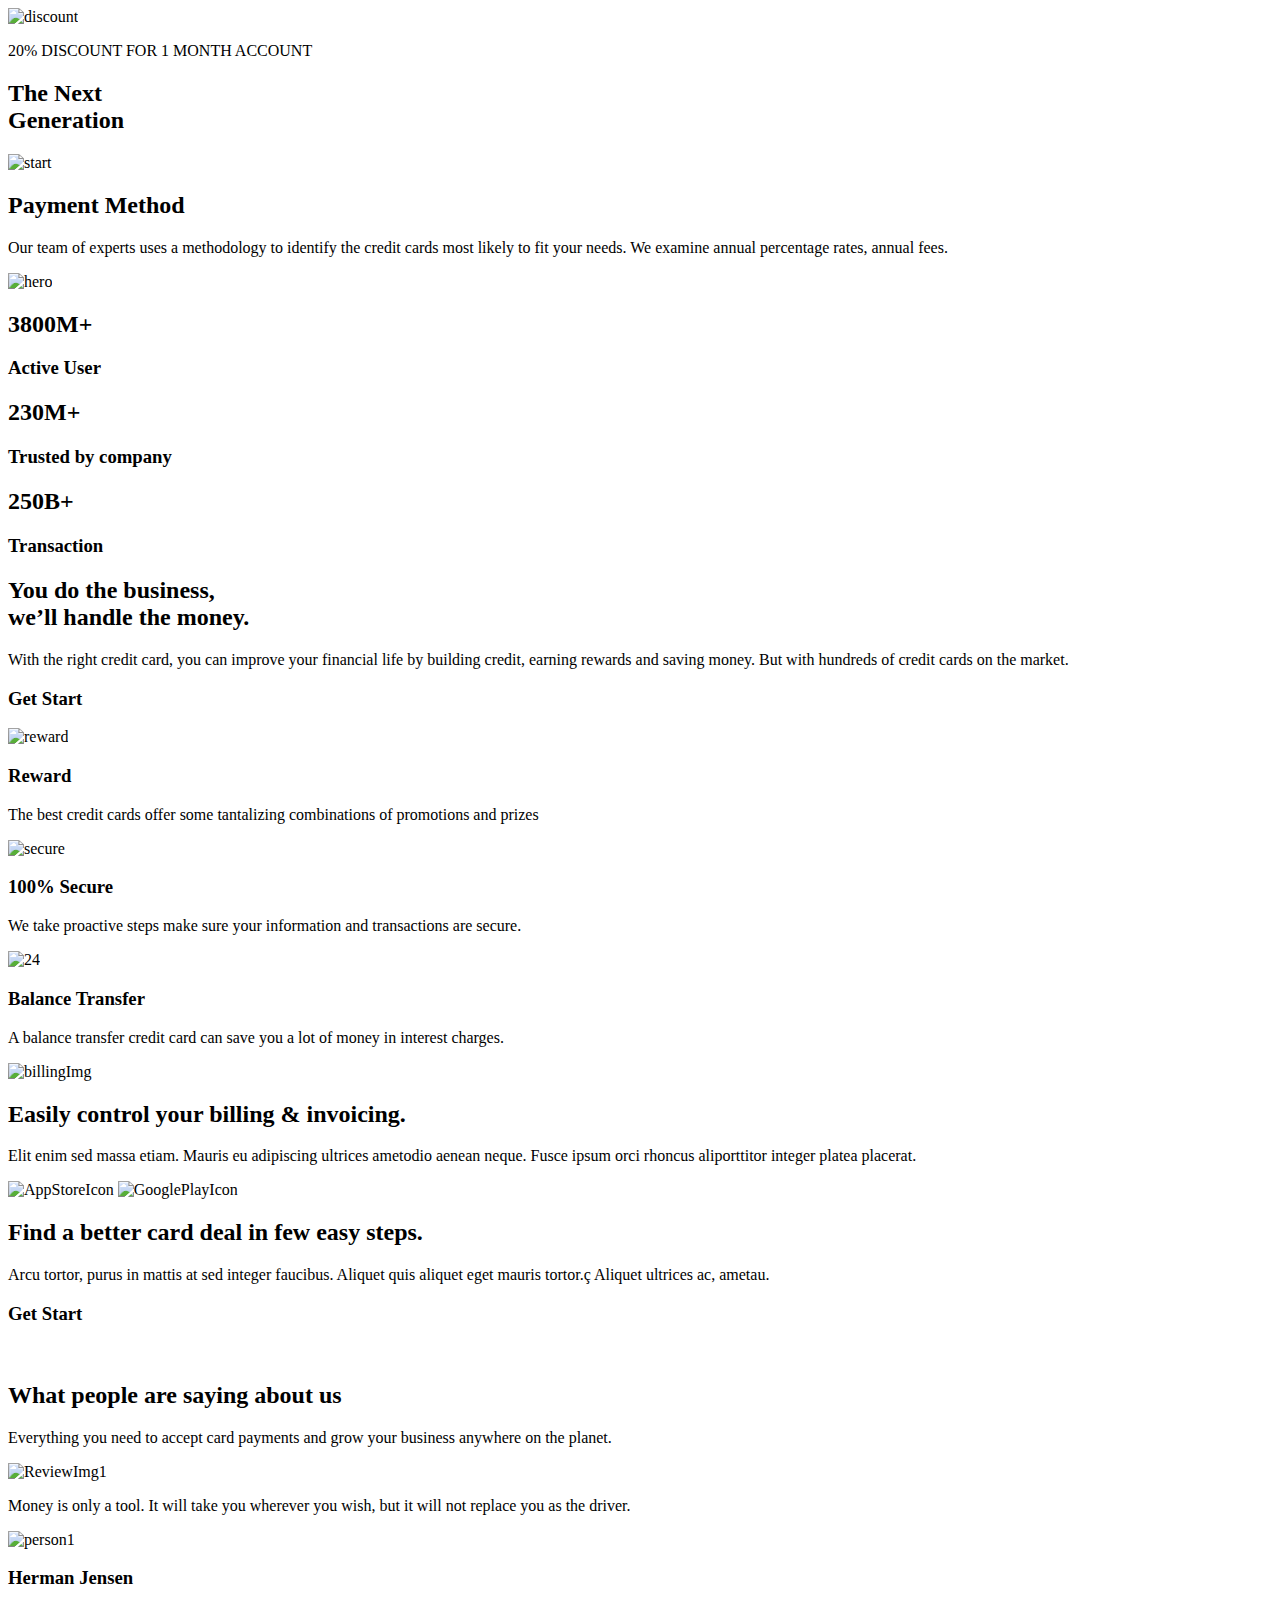
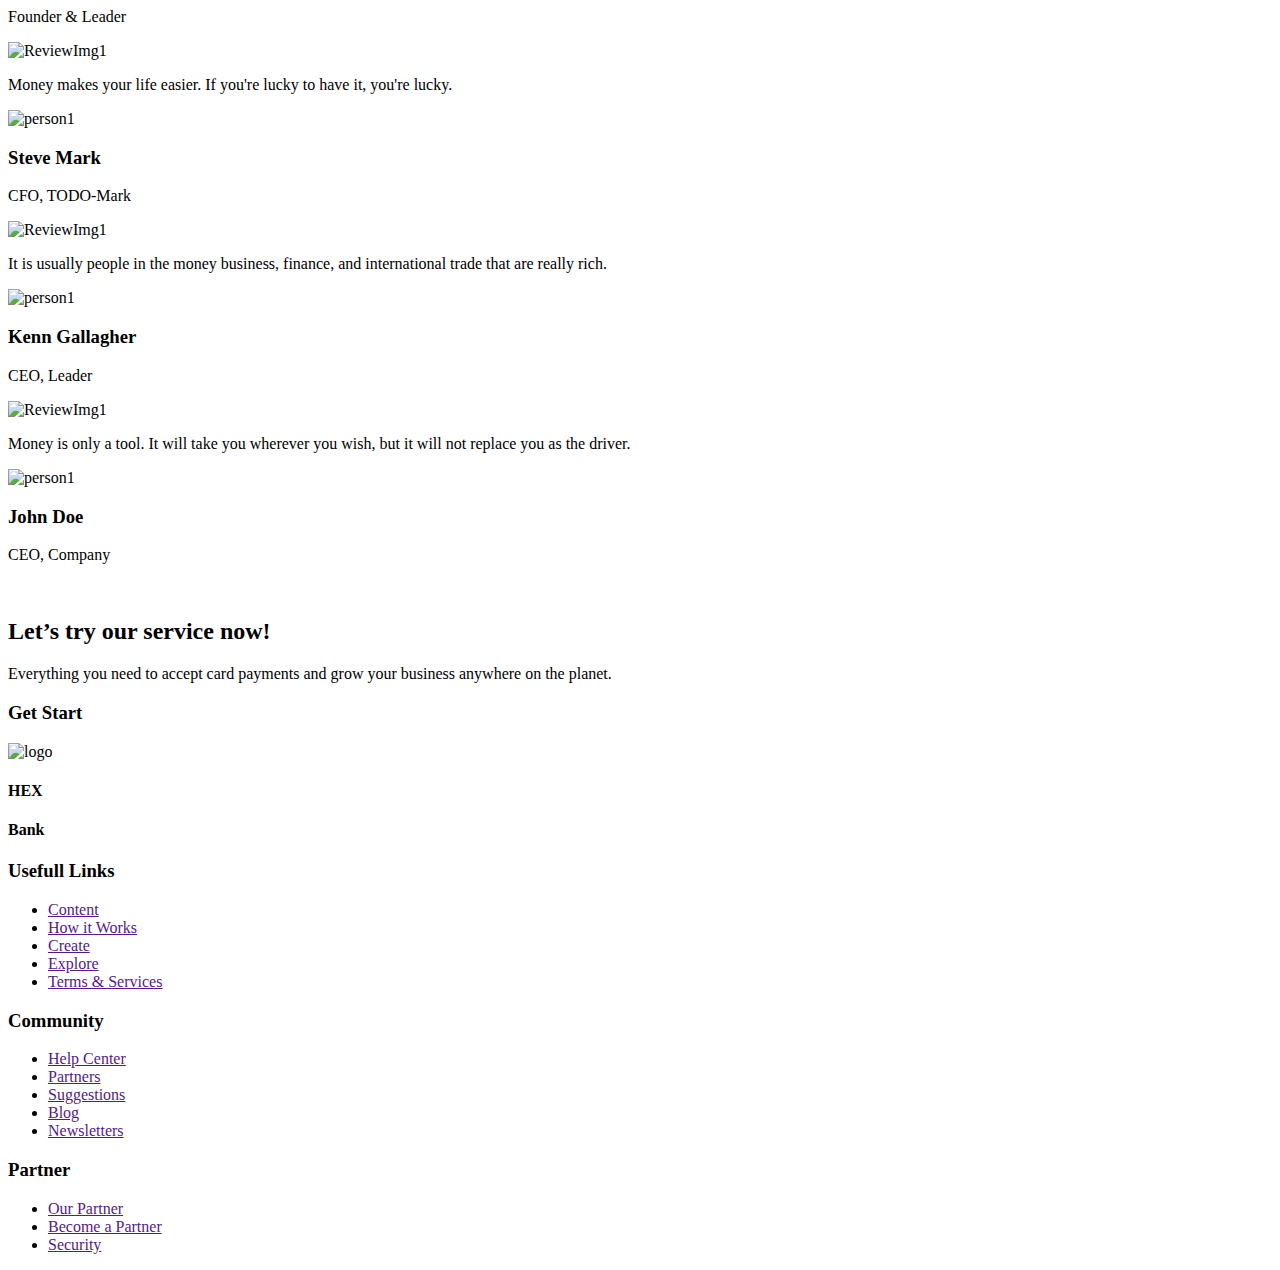
==== html/home.html @ 29778b0c "Update home.html" ====
<!DOCTYPE html>
<html lang="en">
  <head>
    <meta charset="UTF-8" />
    <meta name="viewport" content="width=device-width, initial-scale=1.0" />
    <title>HEXBank</title>
    <link rel="stylesheet" href="/HEXBank/Style/styles.css" />
    <script src="/HEXBank/js/jquery-3.7.1.min.js"></script>
  </head>

  <body>
    <div id="navbarCode"></div><!-- nav bar  screen-->
    <div id="setting"></div><!-- settings screen -->
    <div class="default-layout section hero" id="home">
      <div class="leftPart">
        <div class="default-layout discount">
          <img src="/HEXBank/images/Discount.svg" alt="discount" />
          <p>20% DISCOUNT FOR 1 MONTH ACCOUNT</p>
        </div>
        <div class="herotextL2">
          <h2>
            <span class="heroText">The Next</span><br />
            <span class="appColor">Generation</span>
          </h2>
          <img src="/HEXBank/images/StartBtn.svg" alt="start" />
        </div>
        <div class="herotextL3">
          <h2 class="heroText">Payment Method</h2>
          <p>
            Our team of experts uses a methodology to identify the credit cards
            most likely to fit your needs. We examine annual percentage rates,
            annual fees.
          </p>
        </div>
      </div>
      <div class="rightPart">
        <img src="/HEXBank/images/heroImg.svg" alt="hero" width="600px" height="700px" />
      </div>
    </div>
    <!-- horizontal base line -->
    <div class="default-layout belowHero blockAnimation">
      <div class="default-layout subElement">
        <h2>3800M+</h2>
        <h3>Active User</h2>
      </div>
      <div class="horizontalDivider"></div>
      <div class="default-layout subElement">
        <h2>230M+</h2>
        <h3>Trusted by company</h2>
      </div>
      <div class="horizontalDivider"></div>
      <div class="default-layout subElement">
        <h2>250B+</h2>
        <h3>Transaction</h2>
      </div>
    </div>
    <!-- business info -->
    <div id="about" class="section businesPart ">
      <div class="businesInfo blockAnimation">
        <h2>
          You do the business,<br />
          we’ll handle the money.
        </h2>
        <p>
          With the right credit card, you can improve your financial life by
          building credit, earning rewards and saving money. But with hundreds
          of credit cards on the market.
        </p>
        <div class="getStartBtn">
          <h3>Get Start</h3>
        </div>
      </div>
      <div class="businesList blockAnimation">
        <div class="InfoList">
          <img src="/HEXBank/images/rewardIcon.svg" alt="reward" />
          <div class="listTilt">
            <h3>Reward</h3>
            <p>
              The best credit cards offer some tantalizing combinations of
              promotions and prizes
            </p>
          </div>
        </div>
        <div class="InfoList">
          <img src="/HEXBank/images/secureIcon.svg" alt="secure" />
          <div class="listTilt">
            <h3>100% Secure</h3>
            <p>
              We take proactive steps make sure your information and
              transactions are secure.
            </p>
          </div>
        </div>
        <div class="InfoList">
          <img src="/HEXBank/images/transferIcon.svg" alt="24" />
          <div class="listTilt">
            <h3>Balance Transfer</h3>
            <p>
              A balance transfer credit card can save you a lot of money in
              interest charges.
            </p>
          </div>
        </div>
      </div>
    </div>
    <!-- Features Part -->
    <div id="featureSection" class="feature blockAnimation">
      <div class="fcardView">
        <img src="/HEXBank/images/billingImg.svg" alt="billingImg" />
      </div>
      <div class="downloadInfo">
        <div class="default-layout billingInfo">
          <h2>Easily control your billing & invoicing.</h2>
          <p>
            Elit enim sed massa etiam. Mauris eu adipiscing ultrices ametodio
            aenean neque. Fusce ipsum orci rhoncus aliporttitor integer platea
            placerat.
          </p>
        </div>
        <div class="Downloadbtn">
          <img src="/HEXBank/images/AppStoreIcon.svg" alt="AppStoreIcon" />
          <!-- Google -->
          <img src="/HEXBank/images/GooglePlayIcon.svg" alt="GooglePlayIcon" />
        </div>
      </div>
    </div>
    <div class="feature blockAnimation">
      <div class="billingInfo ">
        <h2>Find a better card deal in few easy steps.</h2>
        <p class="p2">
          Arcu tortor, purus in mattis at sed integer faucibus. Aliquet quis
          aliquet eget mauris tortor.ç Aliquet ultrices ac, ametau.
        </p>
        <div class="getStartBtn">
          <h3>Get Start</h3>
        </div>
      </div>
      <div class="cardImg">
        <img src="/HEXBank/images/copy4GroupIMG.svg" alt="" />
      </div>
    </div>
    <div class="mainContAboutus ">
      <div class="default-layout topheading margin-90-150 blockAnimation">
        <h2>What people are saying about us</h2>
        <p>
          Everything you need to accept card payments and grow your business
          anywhere on the planet.
        </p>
      </div>
      <div class="mainlist margin-90-150 blockAnimation">
        <!-- 1st Card -->
        <div class="reviewCard">
          <div class="reviewCardImg">
            <img src="/HEXBank/images/quotation_img.svg" alt="ReviewImg1" />
          </div>
          <div class="reviewCardInfo">
            <p>
              Money is only a tool. It will take you wherever you wish, but it
              will not replace you as the driver.
            </p>
            <div class="default-layout person">
              <img src="/HEXBank/images/secureIcon.svg" alt="person1" />
              <div class="personInfo">
                <h3>Herman Jensen</h3>
                <p>Founder & Leader</p>
              </div>
            </div>
          </div>
        </div>

        <!-- 2nd Card -->
        <div class="reviewCard">
          <div class="reviewCardImg">
            <img src="/HEXBank/images/quotation_img.svg" alt="ReviewImg1" />
          </div>
          <div class="reviewCardInfo">
            <p>
              Money makes your life easier. If you're lucky to have it, you're
              lucky.
            </p>
            <div class="default-layout person">
              <img src="/HEXBank/images/secureIcon.svg" alt="person1" />
              <div class="personInfo">
                <h3>Steve Mark</h3>
                <p>CFO, TODO-Mark</p>
              </div>
            </div>
          </div>
        </div>
        <!-- 3rd card -->
        <div class="reviewCard">
          <div class="reviewCardImg">
            <img src="/HEXBank/images/quotation_img.svg" alt="ReviewImg1" />
          </div>
          <div class="reviewCardInfo">
            <p>
              It is usually people in the money business, finance, and
              international trade that are really rich.
            </p>
            <div class="default-layout person">
              <img src="/HEXBank/images/secureIcon.svg" alt="person1" />
              <div class="personInfo">
                <h3>Kenn Gallagher</h3>
                <p>CEO, Leader</p>
              </div>
            </div>
          </div>
        </div>

        <!-- 4th Card -->
        <div class="reviewCard">
          <div class="reviewCardImg">
            <img src="/HEXBank/images/quotation_img.svg" alt="ReviewImg1" />
          </div>
          <div class="reviewCardInfo">
            <p>
              Money is only a tool. It will take you wherever you wish, but it
              will not replace you as the driver.
            </p>
            <div class="default-layout person">
              <img src="/HEXBank/images/secureIcon.svg" alt="person1" />
              <div class="personInfo">
                <h3>John Doe</h3>
                <p>CEO, Company</h3>
              </div>
            </div>
          </div>
        </div>
      </div>
      <!-- Company Used Our Services -->
      <div class="default-layout margin-90-150 blockAnimation">
        <img src="/HEXBank/images/company_used_product.svg" alt="" />
      </div>
      <!-- try our service -->
      <div class="default-layout tryOurService margin-90-150 blockAnimation">
        <div class="content">
          <h2>Let’s try our service now!</h2>
          <p>
            Everything you need to accept card payments and grow your business
            anywhere on the planet.
          </p>
        </div>
        <div class="getStartBtn">
          <h3>Get Start</h3>
        </div>
      </div>
    </div>
    <!-- Footer -->
    <div class="footerback">
      <div class="default-layout footerContent blockAnimation">
        <div class="footerLogo">
          <img src="/HEXBank/images/logo.svg" alt="logo" />
          <div class="logoName">
            <h4>HEX</h4>
            <h4 class="appColor">Bank</h4>
          </div>
        </div>
        <div class="footerLinks">
          <div class="footerList">
            <h3>Usefull Links</h3>
            <ul>
              <li><a href="">Content</a></li>
              <li><a href="">How it Works</a></li>
              <li><a href="">Create</a></li>
              <li><a href="">Explore</a></li>
              <li><a href="">Terms & Services</a></li>
            </ul>
          </div>
          <div class="footerList">
            <h3>Community</h3>
            <ul>
              <li><a href="">Help Center</a></li>
              <li><a href="">Partners</a></li>
              <li><a href="">Suggestions</a></li>
              <li><a href="">Blog</a></li>
              <li><a href="">Newsletters</a></li>
            </ul>
          </div>
          <div class="footerList">
            <h3>Partner</h3>
            <ul>
              <li><a href="">Our Partner</a></li>
              <li><a href="">Become a Partner</a></li>
              <li><a href="">Security</a></li>
            </ul>
          </div>
        </div>
      </div>
    </div>
    <script src="/HEXBank/js/index.js"></script>
    <script src="/HEXBank/js/navBar.js"></script>
  </body>
</html>
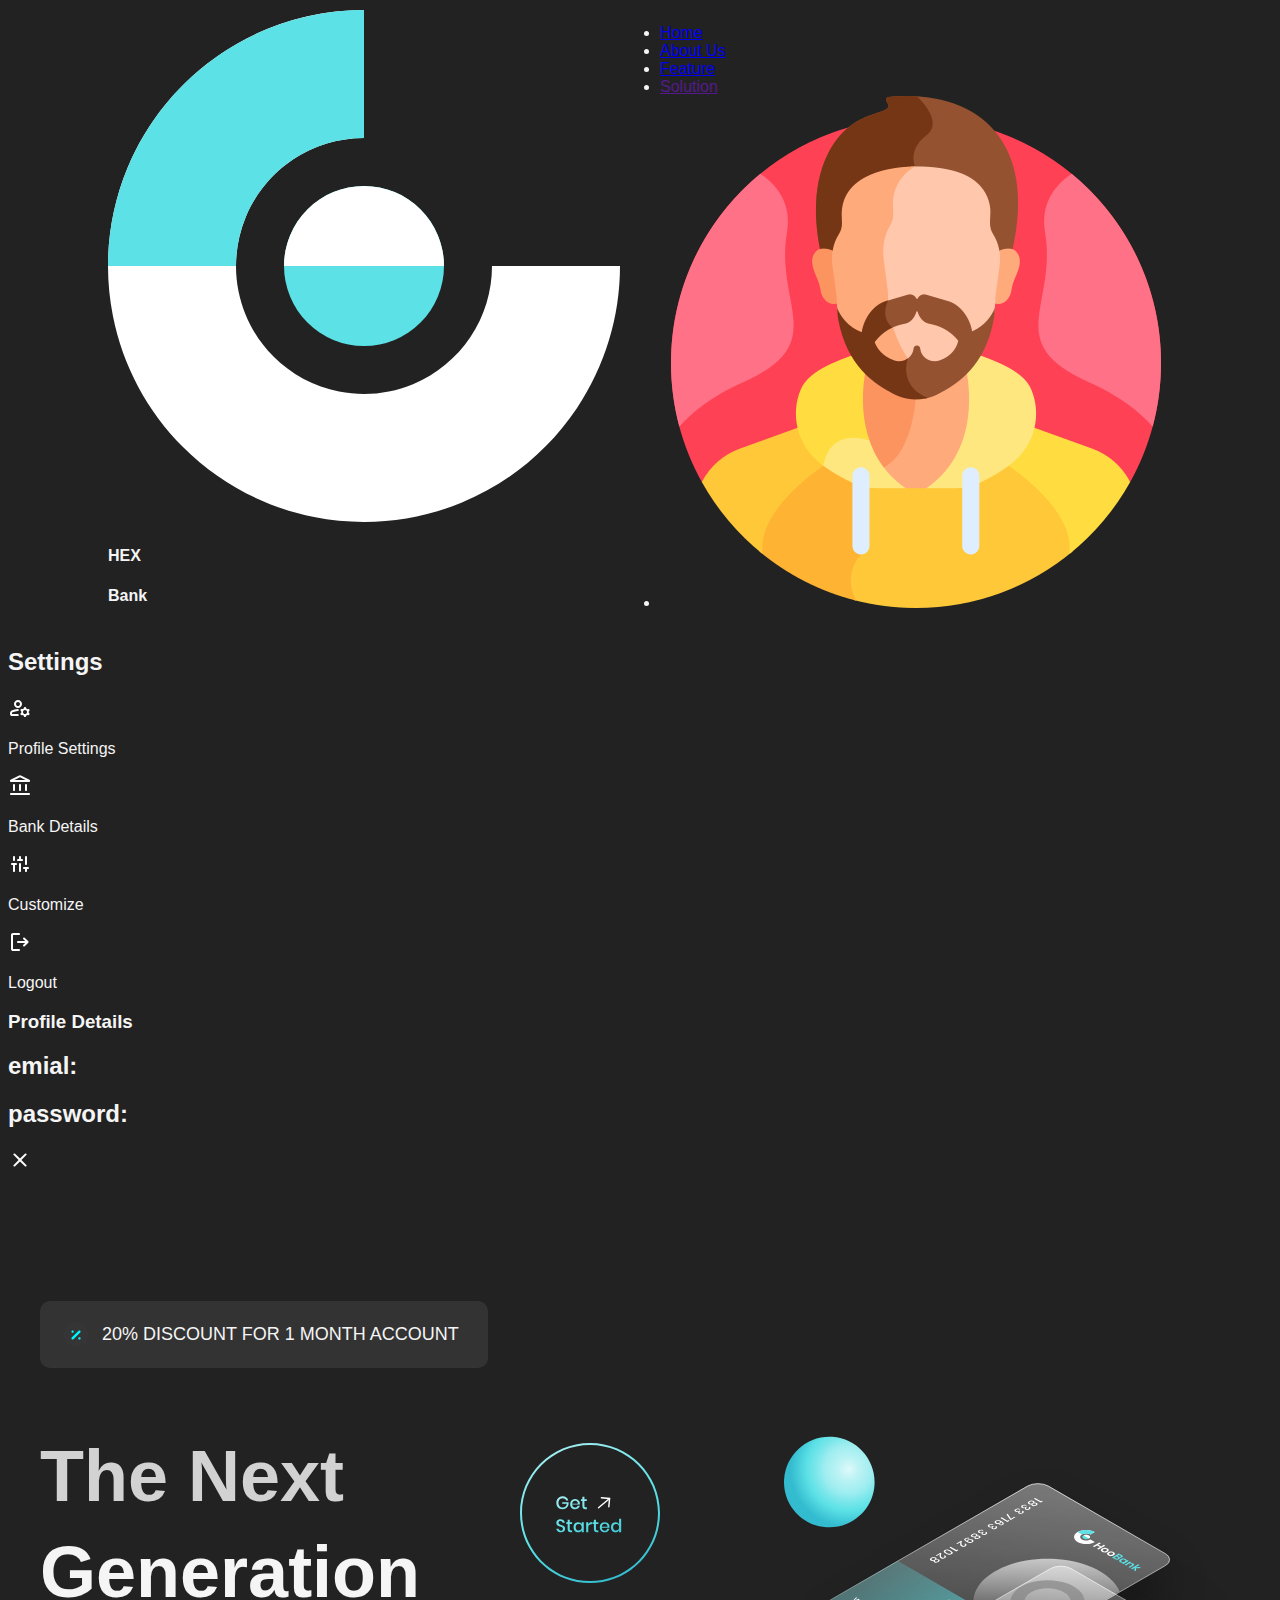
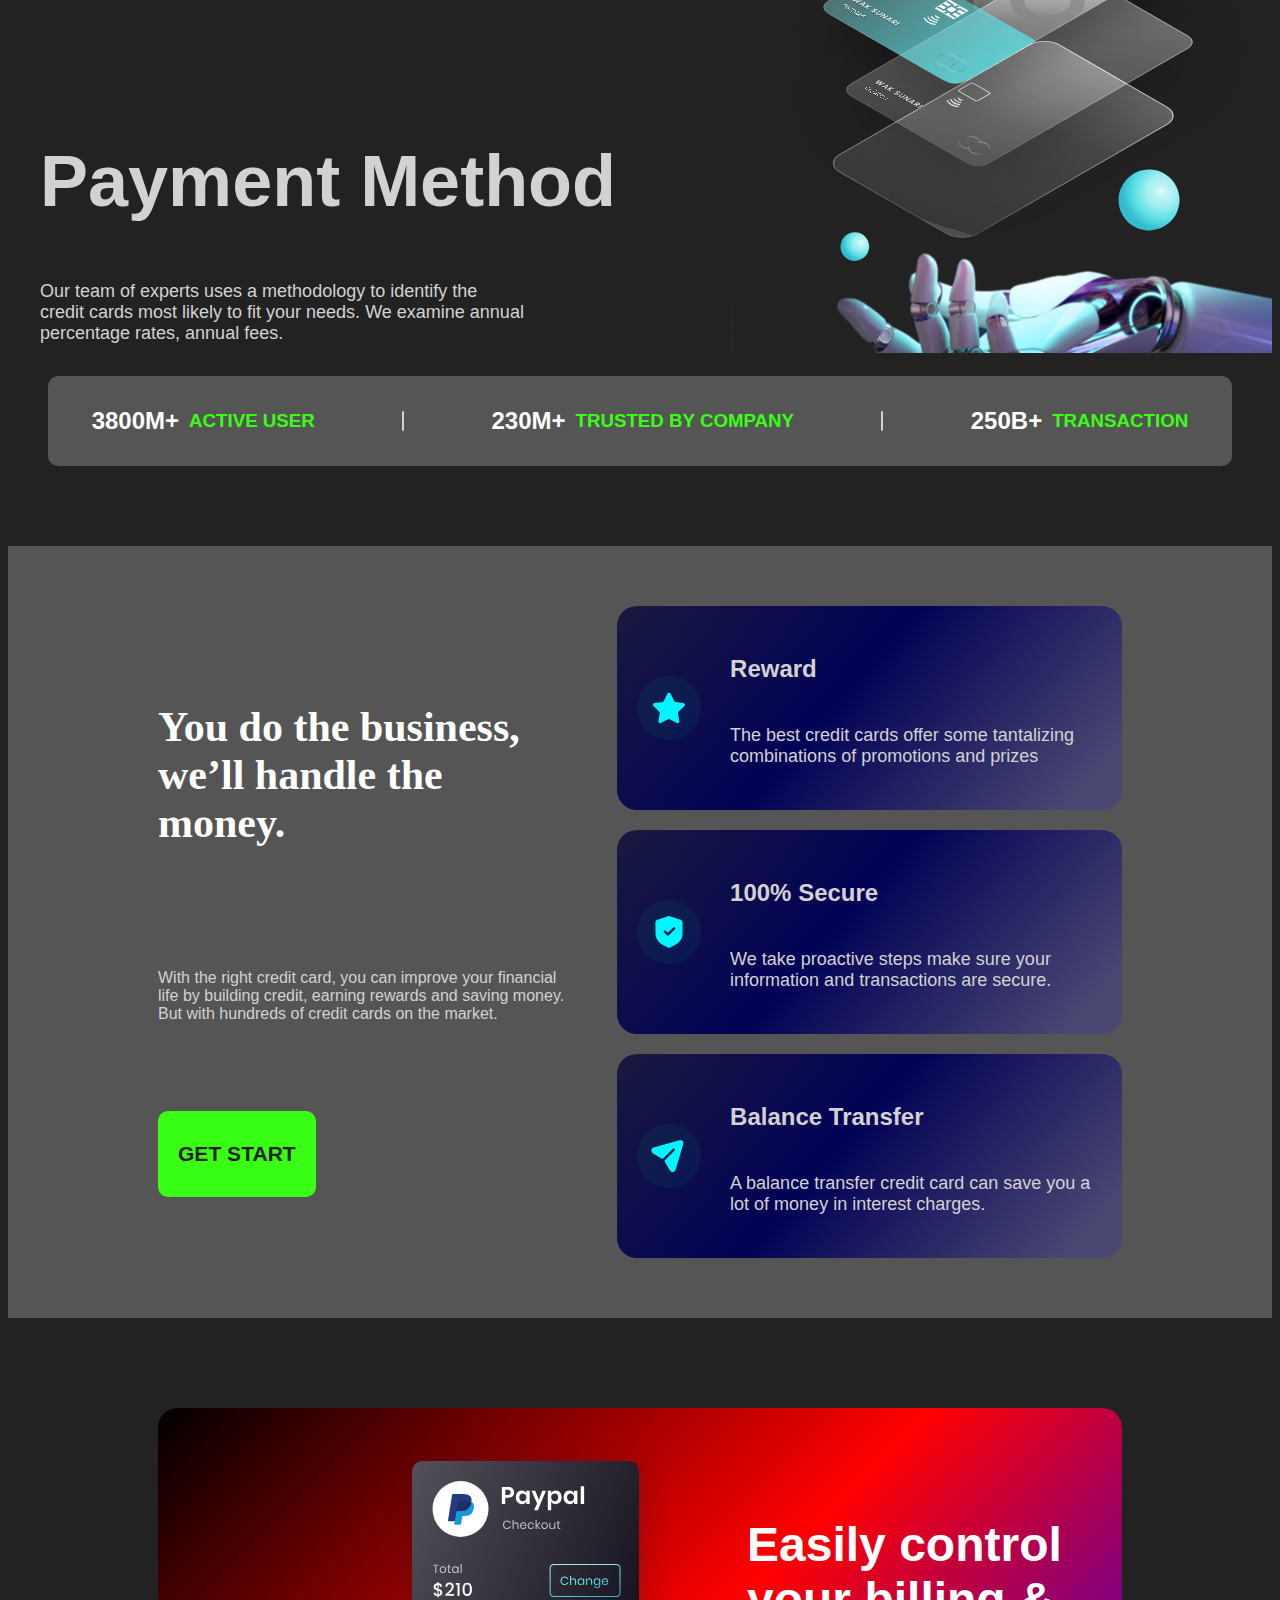
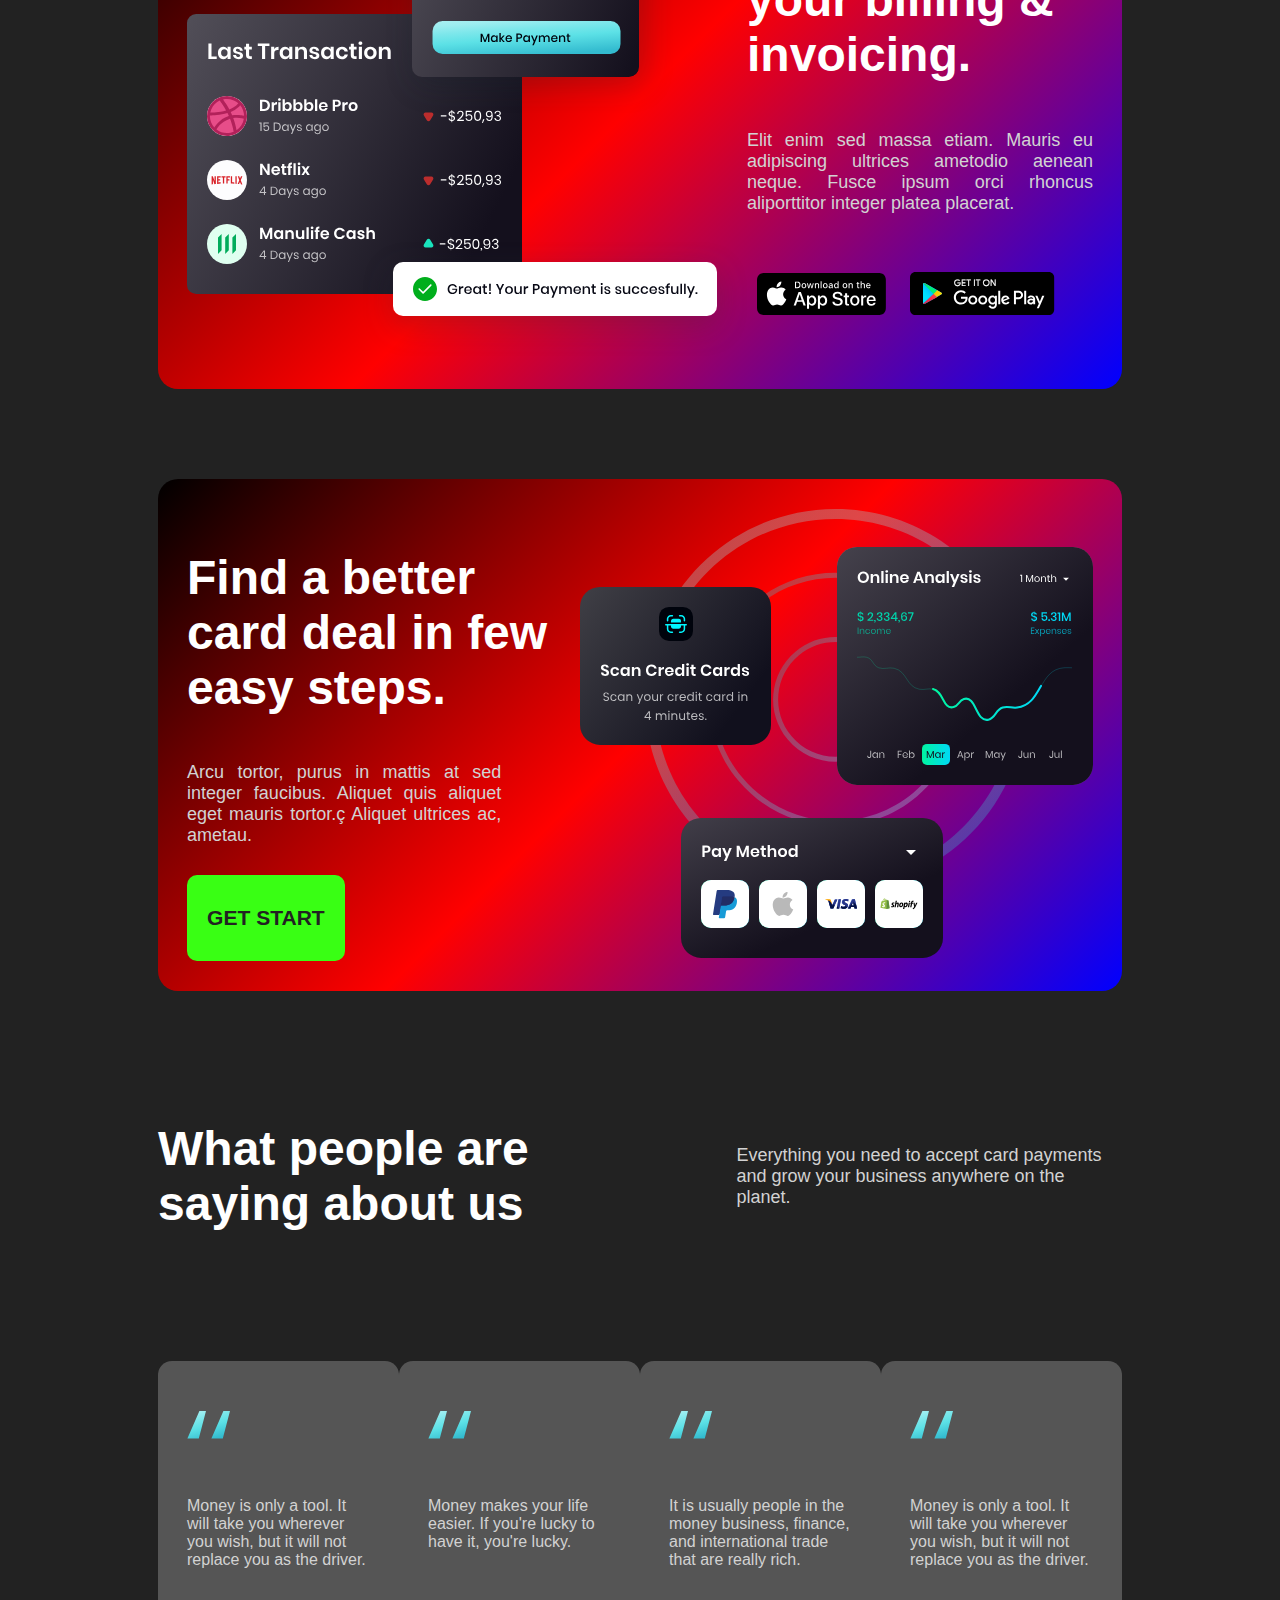
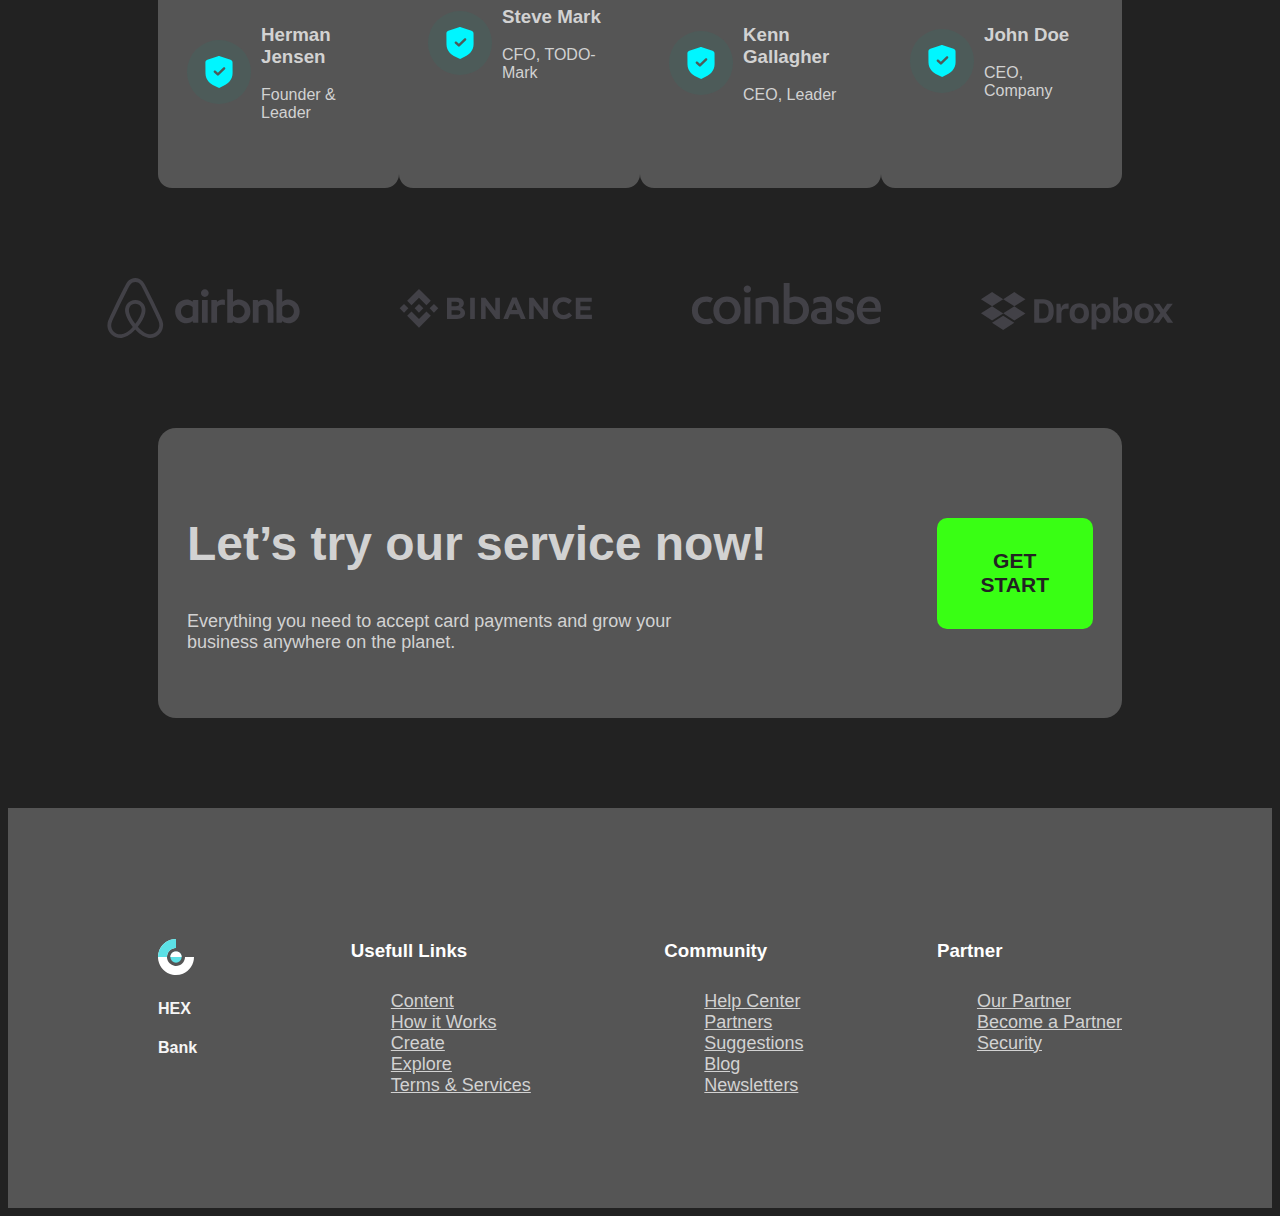
==== commit af614a2a: "Update home.html" ====
--- a/html/home.html
+++ b/html/home.html
@@ -4,8 +4,9 @@
     <meta charset="UTF-8" />
     <meta name="viewport" content="width=device-width, initial-scale=1.0" />
     <title>HEXBank</title>
-    <link rel="stylesheet" href="/HEXBank/Style/styles.css" />
-    <script src="/HEXBank/js/jquery-3.7.1.min.js"></script>
+    <link rel="stylesheet" href="../Style/styles.css" />
+    <link rel="stylesheet" href="../Style/navBar.css" />
+    <script src="../js/jquery-3.7.1.min.js"></script>
   </head>
 
   <body>
@@ -14,7 +15,7 @@
     <div class="default-layout section hero" id="home">
       <div class="leftPart">
         <div class="default-layout discount">
-          <img src="/HEXBank/images/Discount.svg" alt="discount" />
+          <img src="../images/Discount.svg" alt="discount" />
           <p>20% DISCOUNT FOR 1 MONTH ACCOUNT</p>
         </div>
         <div class="herotextL2">
@@ -22,7 +23,7 @@
             <span class="heroText">The Next</span><br />
             <span class="appColor">Generation</span>
           </h2>
-          <img src="/HEXBank/images/StartBtn.svg" alt="start" />
+          <img src="../images/StartBtn.svg" alt="start" />
         </div>
         <div class="herotextL3">
           <h2 class="heroText">Payment Method</h2>
@@ -34,24 +35,24 @@
         </div>
       </div>
       <div class="rightPart">
-        <img src="/HEXBank/images/heroImg.svg" alt="hero" width="600px" height="700px" />
+        <img src="../images/heroImg.svg" alt="hero" width="600px" height="700px" />
       </div>
     </div>
     <!-- horizontal base line -->
     <div class="default-layout belowHero blockAnimation">
       <div class="default-layout subElement">
         <h2>3800M+</h2>
-        <h3>Active User</h2>
+        <h3>Active User</h3>
       </div>
       <div class="horizontalDivider"></div>
       <div class="default-layout subElement">
         <h2>230M+</h2>
-        <h3>Trusted by company</h2>
+        <h3>Trusted by company</h3>
       </div>
       <div class="horizontalDivider"></div>
       <div class="default-layout subElement">
         <h2>250B+</h2>
-        <h3>Transaction</h2>
+        <h3>Transaction</h3>
       </div>
     </div>
     <!-- business info -->
@@ -72,7 +73,7 @@
       </div>
       <div class="businesList blockAnimation">
         <div class="InfoList">
-          <img src="/HEXBank/images/rewardIcon.svg" alt="reward" />
+          <img src="../images/rewardIcon.svg" alt="reward" />
           <div class="listTilt">
             <h3>Reward</h3>
             <p>
@@ -82,7 +83,7 @@
           </div>
         </div>
         <div class="InfoList">
-          <img src="/HEXBank/images/secureIcon.svg" alt="secure" />
+          <img src="../images/secureIcon.svg" alt="secure" />
           <div class="listTilt">
             <h3>100% Secure</h3>
             <p>
@@ -92,7 +93,7 @@
           </div>
         </div>
         <div class="InfoList">
-          <img src="/HEXBank/images/transferIcon.svg" alt="24" />
+          <img src="../images/transferIcon.svg" alt="24" />
           <div class="listTilt">
             <h3>Balance Transfer</h3>
             <p>
@@ -106,7 +107,7 @@
     <!-- Features Part -->
     <div id="featureSection" class="feature blockAnimation">
       <div class="fcardView">
-        <img src="/HEXBank/images/billingImg.svg" alt="billingImg" />
+        <img src="../images/billingImg.svg" alt="billingImg" />
       </div>
       <div class="downloadInfo">
         <div class="default-layout billingInfo">
@@ -118,9 +119,9 @@
           </p>
         </div>
         <div class="Downloadbtn">
-          <img src="/HEXBank/images/AppStoreIcon.svg" alt="AppStoreIcon" />
+          <img src="../images/AppStoreIcon.svg" alt="AppStoreIcon" />
           <!-- Google -->
-          <img src="/HEXBank/images/GooglePlayIcon.svg" alt="GooglePlayIcon" />
+          <img src="../images/GooglePlayIcon.svg" alt="GooglePlayIcon" />
         </div>
       </div>
     </div>
@@ -136,7 +137,7 @@
         </div>
       </div>
       <div class="cardImg">
-        <img src="/HEXBank/images/copy4GroupIMG.svg" alt="" />
+        <img src="../images/copy4GroupIMG.svg" alt="" />
       </div>
     </div>
     <div class="mainContAboutus ">
@@ -151,7 +152,7 @@
         <!-- 1st Card -->
         <div class="reviewCard">
           <div class="reviewCardImg">
-            <img src="/HEXBank/images/quotation_img.svg" alt="ReviewImg1" />
+            <img src="../images/quotation_img.svg" alt="ReviewImg1" />
           </div>
           <div class="reviewCardInfo">
             <p>
@@ -159,7 +160,7 @@
               will not replace you as the driver.
             </p>
             <div class="default-layout person">
-              <img src="/HEXBank/images/secureIcon.svg" alt="person1" />
+              <img src="../images/secureIcon.svg" alt="person1" />
               <div class="personInfo">
                 <h3>Herman Jensen</h3>
                 <p>Founder & Leader</p>
@@ -171,7 +172,7 @@
         <!-- 2nd Card -->
         <div class="reviewCard">
           <div class="reviewCardImg">
-            <img src="/HEXBank/images/quotation_img.svg" alt="ReviewImg1" />
+            <img src="../images/quotation_img.svg" alt="ReviewImg1" />
           </div>
           <div class="reviewCardInfo">
             <p>
@@ -179,7 +180,7 @@
               lucky.
             </p>
             <div class="default-layout person">
-              <img src="/HEXBank/images/secureIcon.svg" alt="person1" />
+              <img src="../images/secureIcon.svg" alt="person1" />
               <div class="personInfo">
                 <h3>Steve Mark</h3>
                 <p>CFO, TODO-Mark</p>
@@ -190,7 +191,7 @@
         <!-- 3rd card -->
         <div class="reviewCard">
           <div class="reviewCardImg">
-            <img src="/HEXBank/images/quotation_img.svg" alt="ReviewImg1" />
+            <img src="../images/quotation_img.svg" alt="ReviewImg1" />
           </div>
           <div class="reviewCardInfo">
             <p>
@@ -198,7 +199,7 @@
               international trade that are really rich.
             </p>
             <div class="default-layout person">
-              <img src="/HEXBank/images/secureIcon.svg" alt="person1" />
+              <img src="../images/secureIcon.svg" alt="person1" />
               <div class="personInfo">
                 <h3>Kenn Gallagher</h3>
                 <p>CEO, Leader</p>
@@ -210,7 +211,7 @@
         <!-- 4th Card -->
         <div class="reviewCard">
           <div class="reviewCardImg">
-            <img src="/HEXBank/images/quotation_img.svg" alt="ReviewImg1" />
+            <img src="../images/quotation_img.svg" alt="ReviewImg1" />
           </div>
           <div class="reviewCardInfo">
             <p>
@@ -218,10 +219,10 @@
               will not replace you as the driver.
             </p>
             <div class="default-layout person">
-              <img src="/HEXBank/images/secureIcon.svg" alt="person1" />
+              <img src="../images/secureIcon.svg" alt="person1" />
               <div class="personInfo">
                 <h3>John Doe</h3>
-                <p>CEO, Company</h3>
+                <p>CEO, Company</p>
               </div>
             </div>
           </div>
@@ -229,7 +230,7 @@
       </div>
       <!-- Company Used Our Services -->
       <div class="default-layout margin-90-150 blockAnimation">
-        <img src="/HEXBank/images/company_used_product.svg" alt="" />
+        <img src="../images/company_used_product.svg" alt="" />
       </div>
       <!-- try our service -->
       <div class="default-layout tryOurService margin-90-150 blockAnimation">
@@ -249,7 +250,7 @@
     <div class="footerback">
       <div class="default-layout footerContent blockAnimation">
         <div class="footerLogo">
-          <img src="/HEXBank/images/logo.svg" alt="logo" />
+          <img src="../images/logo.svg" alt="logo" />
           <div class="logoName">
             <h4>HEX</h4>
             <h4 class="appColor">Bank</h4>
@@ -287,7 +288,7 @@
         </div>
       </div>
     </div>
-    <script src="/HEXBank/js/index.js"></script>
-    <script src="/HEXBank/js/navBar.js"></script>
+    <script src="../js/index.js"></script>
+    <script src="../js/navBar.js"></script>
   </body>
-</html>+</html>
--- a/Style/styles.css
+++ b/Style/styles.css
@@ -0,0 +1,456 @@
+/* @import url("https://fonts.googleapis.com/css2?family=Poppins:ital,wght@0,100;0,200;0,300;0,400;0,500;0,600;0,700;0,800;0,900;1,100;1,200;1,300;1,400;1,500;1,600;1,700;1,800;1,900&display=swap"); */
+
+@import url(../Style/design.layout.css);
+
+.margin-90-150 {
+  margin: 90px 150px;
+}
+
+* {
+  scrollbar-width: thin;
+  scrollbar-color: var(--primary-color) var(--tertiary-color);
+}
+
+body {
+  background-color: var(--background-color);
+  font-family: 'Segoe UI', Tahoma, Geneva, Verdana, sans-serif;
+  /* font-family: "Poppins", "sans-serif"; */
+  color: var(--text-color);
+}
+
+html {
+  scroll-behavior: smooth;
+}
+
+.default-layout {
+  display: flex;
+  align-items: center;
+  justify-content: center;
+}
+
+
+.hero {
+  height:46.875rem;
+  width: 100%;
+  padding-top:3.125rem;
+}
+
+.leftPart {
+  width: 60vw;
+  height: 37.5rem;
+  padding-left: 2rem;
+  display: block;
+  justify-content: space-around;
+}
+
+.discount {
+  background-color: var(--border-color);
+  color: var(--text-color);
+  padding: 0.625rem 1.815rem;
+  text-align: center;
+  border-radius: var(--border-radius);
+  width: fit-content;
+  padding: 5px 1.815rem 5px 1.25rem;
+}
+
+.discount p {
+  font-size: var(--font-size-18);
+  margin-left: 0.625rem;
+  color: var(--text-color);
+}
+
+.herotextL2 {
+  display: flex;
+  line-height: 6rem;
+}
+
+.herotextL2 img {
+  padding: 0 0 1.375rem 6.25rem;
+  transition: all 0.5s ease;
+}
+.herotextL2 img:hover {
+  transition: all 0.5s ease;
+  transform: scale3d(1.1, 1.1, 1.1);
+}
+
+.herotextL2 h2 {
+  font-size: var(--font-size-72);
+  font-weight: bold;
+}
+
+.heroText{
+  color: var(--font-color-gray);
+}
+
+.herotextL3 h2 {
+  font-size: var(--font-size-72);
+  color: var(--font-color-gray);
+}
+.herotextL3 p {
+  margin-top: 30px;
+  font-size: var(--font-size-18);
+  color: var(--font-color-gray);
+  width: 70%;
+}
+
+.rightPart {
+  overflow: hidden;
+}
+
+.rightPart img {
+  width: 37.5rem;
+  transform: translateY(20%);
+  animation: slideIn 0.5s ease-out forwards;
+}
+
+
+.belowHero {
+  justify-content: space-around;
+  margin: 0 40px 80px 40px;
+  background-color: var(--tertiary-color);
+  height: 5.625rem;
+  border-radius: var(--border-radius);
+}
+
+
+.subElement h2 {
+  text-transform: uppercase;
+  margin-right: 0.625rem;
+  color: var(--font-color);
+}
+
+.horizontalDivider {
+  width: 2px;
+  min-height: 1.25rem;
+  border-radius: var(--border-radius);
+  background-color: var(--font-color-gray);
+}
+
+.subElement h3 {
+  text-transform: uppercase;
+  color: var(--primary-color);
+}
+
+.businesPart {
+  display: flex;
+  height: 100%;
+  background-color: var(--tertiary-color);
+  /* background-color: #1a1727cc; */
+  align-content: space-between;
+  padding: 3.125rem 150px;
+}
+
+.businesInfo {
+  display: flex;
+  width: 50vw;
+  margin-right: 3.125rem;
+  justify-content: space-evenly;
+  flex-direction: column;
+}
+
+.businesInfo h2 {
+  font-size: var(--font-size-42);
+  font-family: "poppins";
+  color: var(--font-color);
+}
+
+.businesInfo p{
+  color: var(--font-color-gray);
+}
+
+/* Comman Element used for Button*/
+.getStartBtn {
+  width: fit-content;
+  height: fit-content;
+  background-color: var(--primary-color);
+  color: var(--background-color);
+  padding: 0.625rem 1.25rem;
+  border-radius: var(--border-radius);
+  font-size: var(--font-size-18);
+  text-transform: uppercase;
+  font-weight: bold;
+  text-align: center;
+  cursor: pointer;
+}
+
+.businesList {
+  display: flex;
+  flex-direction: column;
+  justify-content: space-between;
+}
+
+.InfoList {
+  display: flex;
+  justify-content: space-between;
+  margin: 0.625rem 0;
+  background: rgb(2, 2, 56);
+  background: var(--black-linear-bg);
+  border-radius: 1.25rem;
+  padding: 25px 1.25rem;
+}
+
+.InfoList img {
+  margin-right: 1.815rem;
+}
+
+.listTilt {
+  display: flex;
+  flex-direction: column;
+}
+
+.listTilt h3 {
+  font-size:var(--font-size-24);
+  color: var(--font-color-gray);
+  /* color: #00ffff; */
+}
+
+.listTilt p {
+  font-size: var(--font-size-18);
+  color: var(--font-color-gray);
+}
+/* Features styling */
+
+.feature {
+  margin: 90px 150px; /*need to change*/
+  padding: 1.815rem;
+  display: flex;
+  border-radius: 1.25rem;
+  justify-content: space-between;
+  background: var(--rgb-lineat-bg);
+}
+
+.fcardView {
+  width: 60vw;
+}
+
+.downloadInfo {
+  width: 40vw;
+  display: flex;
+  flex-direction: column;
+  justify-content: space-evenly;
+}
+
+.billingInfo{
+  display: flex;
+  justify-content: center;
+}
+
+.billingInfo {
+  flex-direction: column;
+}
+
+.billingInfo h2 {
+  font-size: var(--font-size-48);
+  font-weight: bold;
+  margin-bottom: 1.815rem;
+  color: var(--font-color);
+}
+
+.billingInfo p {
+  font-size: var(--font-size-18);
+  text-align: justify;
+  color: var(--font-color-gray);
+}
+
+.billingInfo .p2 {
+  font-size: var(--font-size-18);
+  text-align: justify;
+  max-width: 80%;
+  margin-bottom: 1.815rem;
+}
+
+.Downloadbtn img {
+  margin: 0 0.625rem;
+  cursor: pointer;
+  transform: scale3d(1, 1, 1);
+  transition: 300ms ease-in-out;
+}
+
+.Downloadbtn img:hover {
+  margin: 0 0.625rem;
+  cursor: pointer;
+  box-shadow: -4px 0 1.25rem rgba(255, 255, 255, 0.1);
+  transform: scale3d(1.07, 1.07, 1.07);
+  transition: 300ms ease-in-out;
+}
+
+/* main about us contant */
+.topheading {
+  justify-content: space-between;
+}
+
+.topheading h2 {
+  font-size: var(--font-size-48);
+  font-weight: bold;
+  max-width: 40%;
+  color: var(--font-color);
+}
+
+.topheading p {
+  font-size: var(--font-size-18);
+  color: var(--font-color-gray);
+  width: 50%;
+  max-width: 40%;
+}
+
+.mainlist {
+  display: flex;
+  justify-content: space-around;
+}
+
+.reviewCard {
+  display: flex;
+  flex-direction: column;
+  width: 15vw;
+  padding: 3.125rem 1.815rem;
+  border-radius: 14px;
+  background: var(--tertiary-color);
+  transition: all 1s ease;
+}
+
+.reviewCard:hover {
+  transform: translateY(-2%);
+  /* background-color: var(--rgb-lineat-bg); */
+  transition: all 1s ease;
+}
+
+.reviewCardImg {
+  width: 4.375rem;
+  height: 4.375rem;
+}
+
+.reviewCardInfo {
+  display: flex;
+  flex-direction: column;
+  color: var(--font-color-gray);
+}
+
+.person {
+  margin-top: 1.25rem;
+  justify-content: space-around;
+  align-self: start;
+}
+
+.personInfo{
+  margin-left: 0.625rem;
+}
+
+/* try Our Service */
+.tryOurService{
+  justify-content: space-evenly;
+  height: 250px;
+  padding: 1.25rem 1.815rem;
+  border-radius: 1.125rem;
+  background: var(--tertiary-color);
+  /* background: linear-gradient(
+    131deg,
+    rgba(1, 1, 27, 0.9304971988795518) 0%,
+    rgba(55, 53, 84, 1) 100%
+  ); */
+}
+
+.tryOurService h2{
+  font-size: var(--font-size-48);
+  font-weight: bold;
+  color: var(--font-color-gray);
+}
+
+.tryOurService p{
+  font-size: var(--font-size-18);
+  color: var(--font-color-gray);
+  width: 70%;
+}
+
+
+
+.footerback{
+  background: var(--tertiary-color);
+  /* background: linear-gradient(
+    var(--background-color),
+    black
+  ); */
+}
+
+.footerContent{
+  justify-content: space-between;
+  margin: 90px 150px 0;
+  height: 25rem;
+}
+
+.footerList{
+  display: flex;
+  flex-direction: column;
+}
+
+.footerList h3{
+  margin-bottom: 1.815rem;
+  color: var(--font-color);
+}
+
+.footerList ul li a{
+  font-size: var(--font-size-18);
+  color: var(--font-color-gray);
+}
+
+.footerList ul{
+  list-style: none;
+  display: flex;
+  flex-direction: column;
+  margin: 0;
+  flex-wrap: wrap;
+  align-items: flex-start;
+}
+
+.footerList ul li a:hover{
+  color: var(--primary-color);
+  transition: 0.2s;
+}
+
+.footerLogo img{
+  width: 36px;
+}
+
+.footerList li{
+  margin: 0;
+}
+
+.footerLinks{
+  display: flex;
+  justify-content: space-between;
+  width: 80%;
+}
+
+.blockAnimation {
+  animation: appear linear;
+  animation-timeline:view();
+  animation-range:entry 0% cover 40%;
+}
+
+@keyframes appear{
+  from {
+    opacity: 0;
+    transform: scale(0.5);
+  }
+  to{
+    opacity: 1;
+    transform: scale(1);
+  }
+}
+
+@keyframes slideIn {
+  from {
+    transform: translateY(20%);
+  }
+  to {
+    transform: translateY(0);
+  }
+}
+
+@keyframes slideIn_2ps {
+  from {
+    transform: translateY(2%);
+  }
+  to {
+    transform: translateY(0);
+  }
+}
